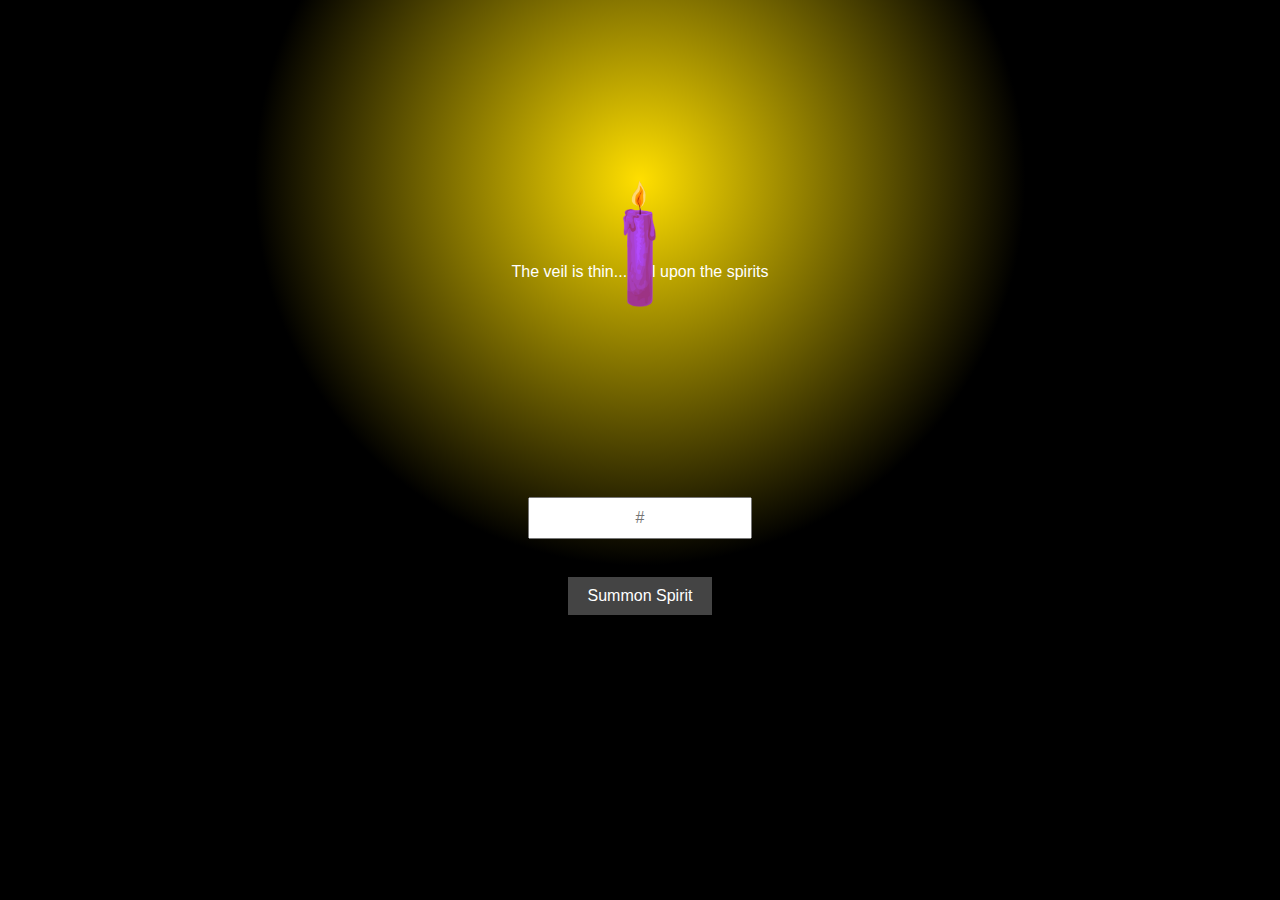
==== index.html @ 8978e0f2 "Update index.html" ====
<!DOCTYPE html>
<html lang="en">
<head>
    <meta charset="UTF-8">
    <meta name="viewport" content="width=device-width, initial-scale=1.0">
    <title>Summon Spirit</title>
    <link rel="stylesheet" href="styles.css">
    <link href="https://fonts.googleapis.com/css2?family=Great+Vibes&family=UnifrakturMaguntia&display=swap" rel="stylesheet">
</head>
<body>

    <!-- Candle Image -->
    <img id="candle" src="candle.png" alt="Candle">

    <p id="spookyText">The veil is thin... call upon the spirits</p>

    <!-- Input and Button -->
    <input type="text" id="accessCodeInput" placeholder="#">
    <br>
    <button onclick="checkAccessCode()">Summon Spirit</button>

    <p id="resultMessage"></p>

    <script src="scripts.js"></script>
</body>
</html>
---- styles.css ----
html, body {
    height: 100%;
    margin: 0;
    padding: 0;
    font-family: Arial, sans-serif;
    color: white;
    text-align: center;
    display: flex;
    flex-direction: column;
    justify-content: center;
    align-items: center;
    overflow: hidden;
}

body {
    /* Adjust the gradient */
    background: radial-gradient(circle at 50% 20%, rgba(255,223,0,1) 0%, rgba(0,0,0,1) 40%);
    background-color: black;
    position: relative;
}

input[type="text"] {
    padding: 10px;
    font-size: 16px;
    margin-bottom: 20px;
    width: 200px;
    text-align: center;
    margin-top: 200px; /* Moves the input field further down */
}

button {
    padding: 10px 20px;
    font-size: 16px;
    cursor: pointer;
    background-color: #444;
    color: white;
    border: none;
}

button:hover {
    background-color: #666;
}

#resultMessage {
    margin-top: 20px;
    font-size: 18px;
}

/* Candle Image Styling */
#candle {
    position: absolute;
    top: 20%;  /* Position the candle near the yellow focal point */
    width: 33px; /* Shrinking the candle to 1/3 of its size */
    animation: floatCandle 3s ease-in-out infinite;
}

/* Floating Candle Animation */
@keyframes floatCandle {
    0% {
        transform: translateY(0);
    }
    50% {
        transform: translateY(-10px);
    }
    100% {
        transform: translateY(0);
    }
}
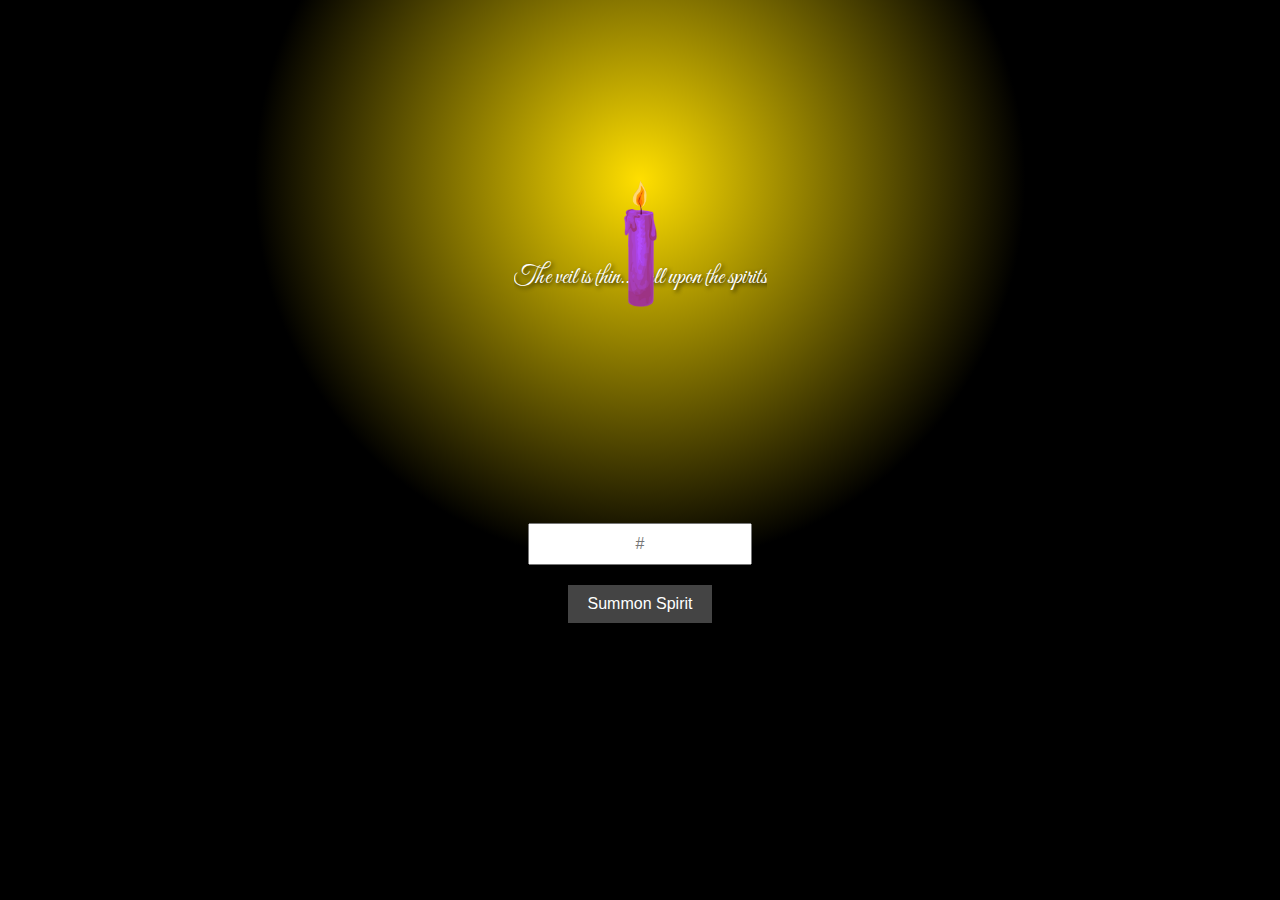
==== commit fdcf5a7c: "Update index.html" ====
--- a/index.html
+++ b/index.html
@@ -12,12 +12,12 @@
     <!-- Candle Image -->
     <img id="candle" src="candle.png" alt="Candle">
 
+    <div id="summonContainer">
     <p id="spookyText">The veil is thin... call upon the spirits</p>
-
-    <!-- Input and Button -->
-    <input type="text" id="accessCodeInput" placeholder="#">
-    <br>
-    <button onclick="checkAccessCode()">Summon Spirit</button>
+        <input type="text" id="accessCodeInput" placeholder="#">
+        <br>
+        <button onclick="checkAccessCode()">Summon Spirit</button>
+    </div>
 
     <p id="resultMessage"></p>
 
--- a/styles.css
+++ b/styles.css
@@ -46,6 +46,15 @@
     font-size: 18px;
 }
 
+#spookyText {
+    font-family: 'Great Vibes', cursive;  /* Or try 'UnifrakturMaguntia' */
+    font-size: 24px;
+    color: white;
+    text-shadow: 2px 2px 4px rgba(0, 0, 0, 0.8);  /* Adds a slight shadow to make it more readable */
+    margin-bottom: 30px;
+}
+
+
 /* Candle Image Styling */
 #candle {
     position: absolute;
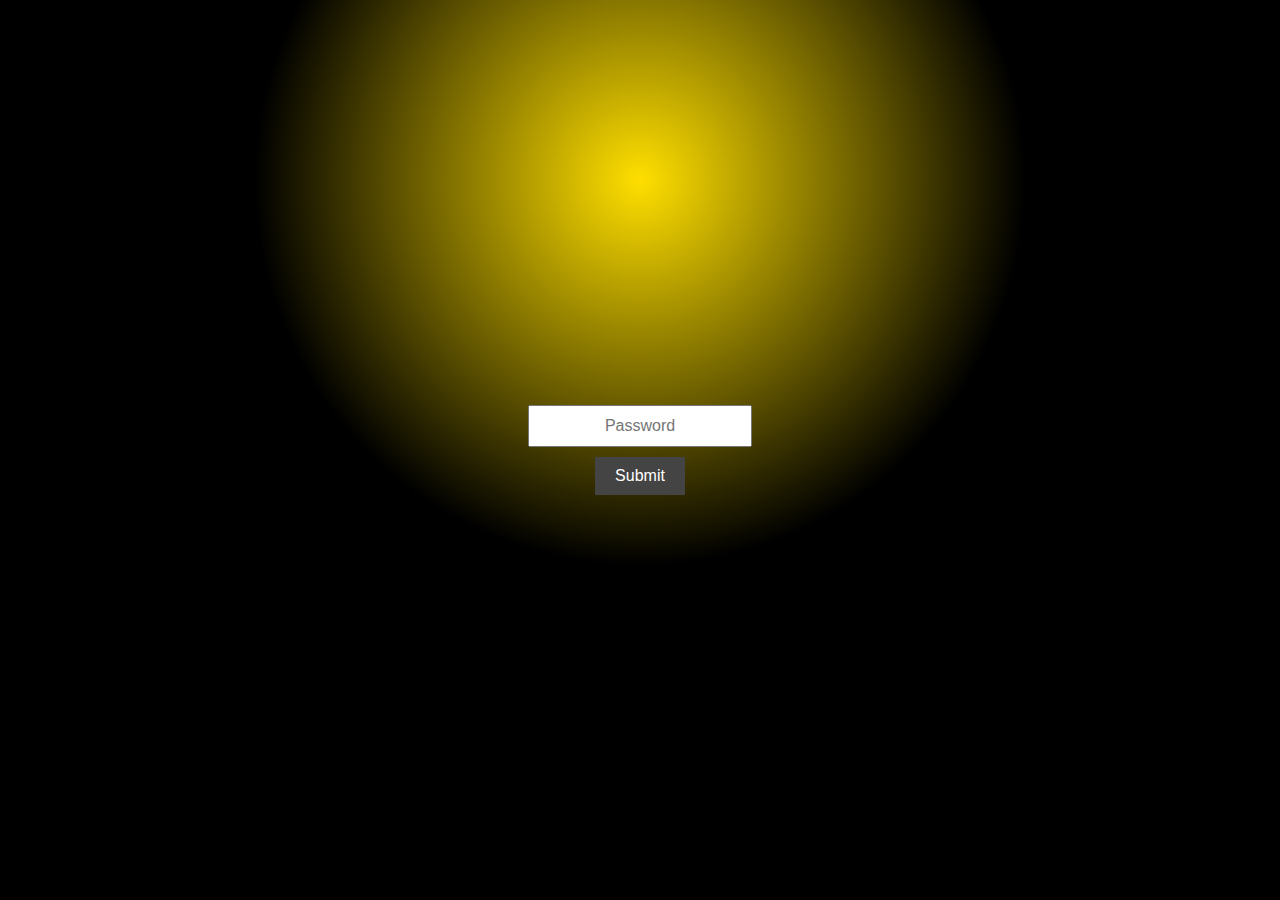
==== commit 83da9b4b: "Rename password.html to index.html" ====
--- a/index.html
+++ b/index.html
@@ -3,24 +3,25 @@
 <head>
     <meta charset="UTF-8">
     <meta name="viewport" content="width=device-width, initial-scale=1.0">
-    <title>Summon Spirit</title>
+    <title>Password Required</title>
     <link rel="stylesheet" href="styles.css">
-    <link href="https://fonts.googleapis.com/css2?family=Great+Vibes&family=UnifrakturMaguntia&display=swap" rel="stylesheet">
 </head>
-<body>
-
-    <!-- Candle Image -->
-    <img id="candle" src="candle.png" alt="Candle">
-
-    <div id="summonContainer">
-    <p id="spookyText">The veil is thin... call upon the spirits</p>
-        <input type="text" id="accessCodeInput" placeholder="#">
+<body class="password-page">
+    <div>
+        <input type="password" id="passwordInput" placeholder="Password">
         <br>
-        <button onclick="checkAccessCode()">Summon Spirit</button>
+        <button onclick="checkPassword()">Submit</button>
     </div>
 
-    <p id="resultMessage"></p>
-
-    <script src="scripts.js"></script>
+    <script>
+        function checkPassword() {
+            const enteredPassword = document.getElementById("passwordInput").value;
+            if (enteredPassword === "PartingTheVeil") {
+                window.location.href = "index.html";  // Redirect to the main page
+            } else {
+                alert("Incorrect password. Try again.");
+            }
+        }
+    </script>
 </body>
 </html>
--- a/styles.css
+++ b/styles.css
@@ -19,13 +19,30 @@
     position: relative;
 }
 
+/* Container for call-to-action and input */
+#summonContainer {
+    display: flex;
+    flex-direction: column;
+    align-items: center;
+    margin-top: 150px;  /* Moves the group down, but keeps them together */
+}
+
+/* Spooky Call-to-Action Text */
+#spookyText {
+    font-family: 'Great Vibes', cursive;  /* You can switch to 'UnifrakturMaguntia' if preferred */
+    font-size: 36px;  /* Larger font size for more emphasis */
+    color: white;
+    text-shadow: 2px 2px 4px rgba(0, 0, 0, 0.8);
+    margin-bottom: 10px;  /* Tighten spacing between the text and the input field */
+}
+
+/* Input field and button styles remain the same */
 input[type="text"] {
     padding: 10px;
     font-size: 16px;
     margin-bottom: 20px;
     width: 200px;
     text-align: center;
-    margin-top: 200px; /* Moves the input field further down */
 }
 
 button {
@@ -41,17 +58,10 @@
     background-color: #666;
 }
 
+
 #resultMessage {
     margin-top: 20px;
     font-size: 18px;
-}
-
-#spookyText {
-    font-family: 'Great Vibes', cursive;  /* Or try 'UnifrakturMaguntia' */
-    font-size: 24px;
-    color: white;
-    text-shadow: 2px 2px 4px rgba(0, 0, 0, 0.8);  /* Adds a slight shadow to make it more readable */
-    margin-bottom: 30px;
 }
 
 
@@ -75,3 +85,36 @@
         transform: translateY(0);
     }
 }
+
+
+/* Password Page Specific Styles */
+body.password-page {
+    background-color: #2c2c2c;  /* Dark grey background */
+    display: flex;
+    justify-content: center;
+    align-items: center;
+    height: 100vh;
+    margin: 0;
+}
+
+#passwordInput {
+    padding: 10px;
+    font-size: 16px;
+    margin-bottom: 10px;
+    width: 200px;
+    text-align: center;
+}
+
+button {
+    padding: 10px 20px;
+    font-size: 16px;
+    cursor: pointer;
+    background-color: #444;
+    color: white;
+    border: none;
+}
+
+button:hover {
+    background-color: #666;
+}
+
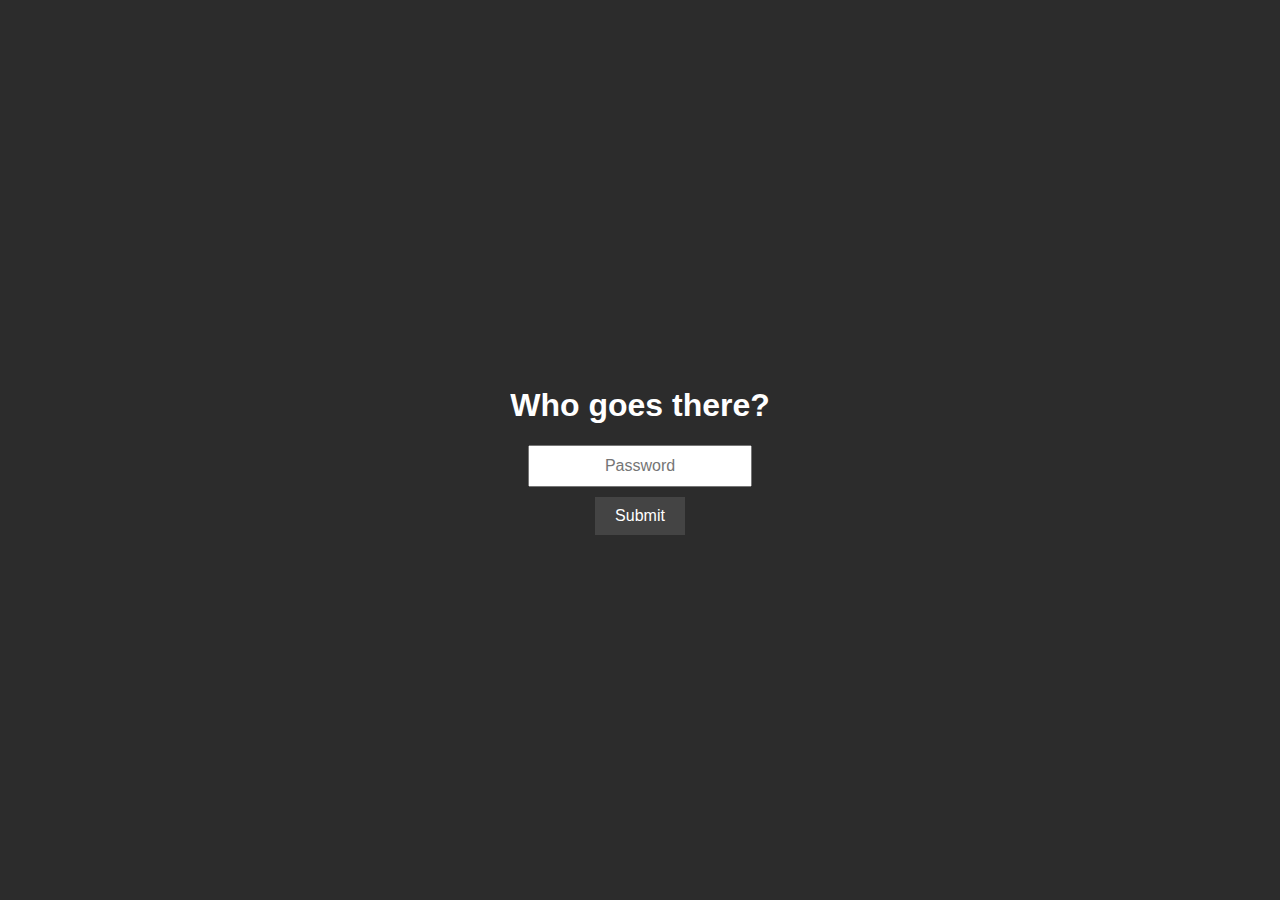
==== commit ca8fbde1: "Update index.html" ====
--- a/index.html
+++ b/index.html
@@ -8,6 +8,7 @@
 </head>
 <body class="password-page">
     <div>
+        <h1 id="whoGoesThere">Who goes there?</h1>  <!-- New text -->
         <input type="password" id="passwordInput" placeholder="Password">
         <br>
         <button onclick="checkPassword()">Submit</button>
@@ -17,7 +18,7 @@
         function checkPassword() {
             const enteredPassword = document.getElementById("passwordInput").value;
             if (enteredPassword === "PartingTheVeil") {
-                window.location.href = "index.html";  // Redirect to the main page
+                window.location.href = "summon.html";  // Redirect to the summon page
             } else {
                 alert("Incorrect password. Try again.");
             }
--- a/styles.css
+++ b/styles.css
@@ -12,8 +12,8 @@
     overflow: hidden;
 }
 
-body {
-    /* Adjust the gradient */
+/* Black and yellow background for the summon page only */
+body.summon-page {
     background: radial-gradient(circle at 50% 20%, rgba(255,223,0,1) 0%, rgba(0,0,0,1) 40%);
     background-color: black;
     position: relative;
@@ -58,12 +58,10 @@
     background-color: #666;
 }
 
-
 #resultMessage {
     margin-top: 20px;
     font-size: 18px;
 }
-
 
 /* Candle Image Styling */
 #candle {
@@ -86,7 +84,6 @@
     }
 }
 
-
 /* Password Page Specific Styles */
 body.password-page {
     background-color: #2c2c2c;  /* Dark grey background */
@@ -104,17 +101,3 @@
     width: 200px;
     text-align: center;
 }
-
-button {
-    padding: 10px 20px;
-    font-size: 16px;
-    cursor: pointer;
-    background-color: #444;
-    color: white;
-    border: none;
-}
-
-button:hover {
-    background-color: #666;
-}
-
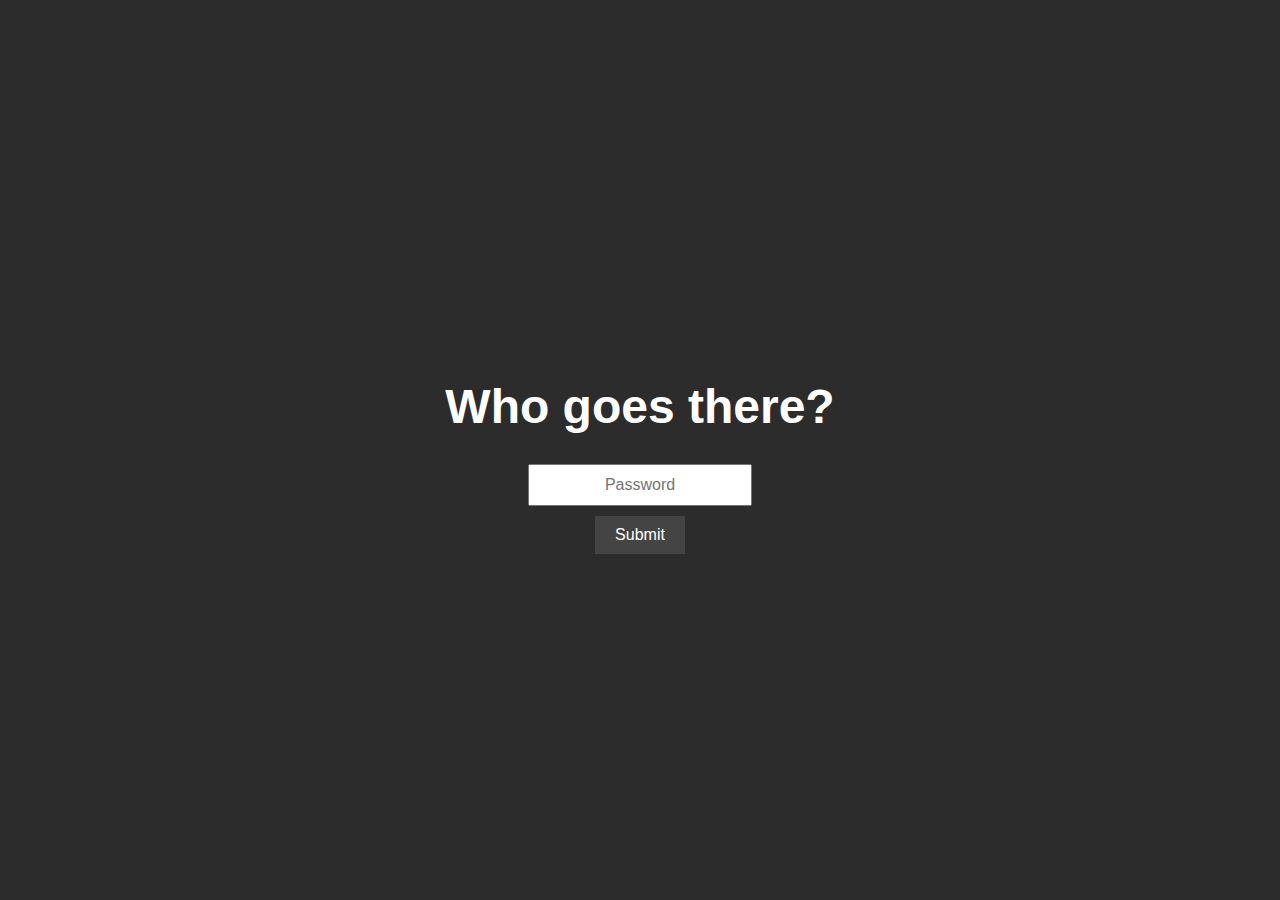
==== commit 14f94578: "Update index.html" ====
--- a/index.html
+++ b/index.html
@@ -18,6 +18,8 @@
         function checkPassword() {
             const enteredPassword = document.getElementById("passwordInput").value;
             if (enteredPassword === "PartingTheVeil") {
+                // Store a flag in localStorage to mark as authenticated
+                localStorage.setItem("authenticated", "true");
                 window.location.href = "summon.html";  // Redirect to the summon page
             } else {
                 alert("Incorrect password. Try again.");
--- a/styles.css
+++ b/styles.css
@@ -101,3 +101,12 @@
     width: 200px;
     text-align: center;
 }
+
+/* Styles for "Who goes there?" */
+#whoGoesThere {
+    font-family: 'Arial', sans-serif;
+    font-size: 48px;
+    font-weight: bold;
+    color: white;
+    margin-bottom: 30px;  /* Space between the text and the input field */
+}
